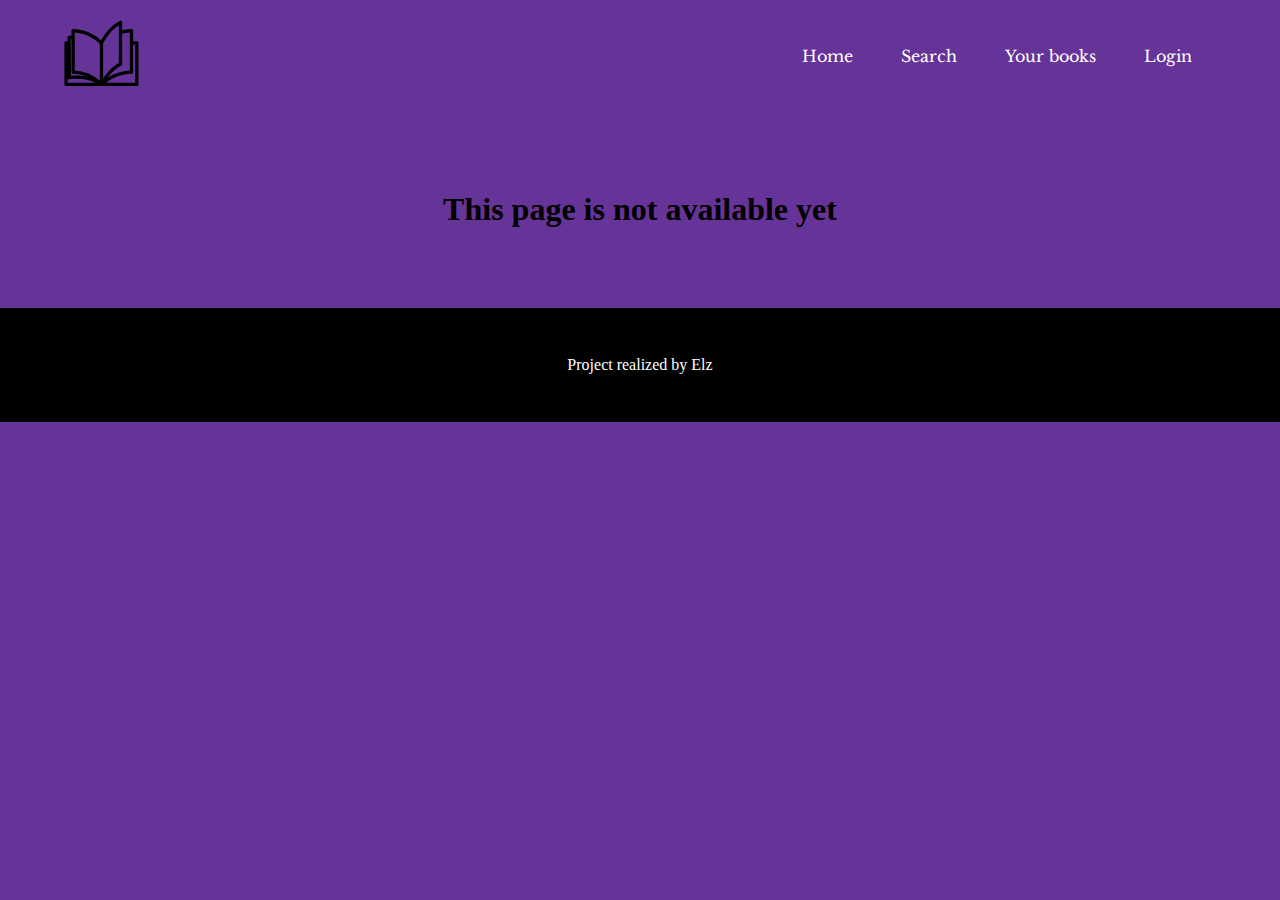
==== collection/collection.html @ 332c78cf "Added page's placeholders" ====
<!DOCTYPE html>
<html lang="en">
<head>
    <meta charset="UTF-8">
    <title>BookIn</title>

    <link rel="stylesheet" type="text/css" href="../style.css" />

</head>
<body>
    <div id="header">
        <div id="icon">
            <img src="../imgs/book.svg" />
        </div>
        <div id="navbar">
            <ul>
                <li>
                    <a href="../home/index.html">Home</a>
                </li>
                <li>
                    <a href="../search/search.html">Search</a>
                </li>
                <li>
                    <a href="">Your books</a>
                </li>
                <li>
                    <a href="../login/login.html">Login</a>
                </li>
            </ul>
        </div>
    </div>

    <div style="padding: 5rem;">
        <h1 style="text-align: center;">This page is not available yet</h1>
    </div>

    <div id="footer">
        <p>Project realized by Elz</p>
    </div>
</body>
</html>
---- style.css ----
@import url('https://fonts.googleapis.com/css2?family=Libre+Baskerville:wght@400;700&family=Silkscreen&display=swap');

* {
    margin: 0px;
    padding: 0px;
}

body {
    background-color: rebeccapurple;
}

#header {
    align-items: center;
    display: flex;
    flex-direction: row;
    justify-content: space-between;
    padding: 1rem 5%;
}

#header img {
    width: 75px;
}

#navbar ul {
    display: flex;
    list-style-type: none;
}

#navbar li {
    height: fit-content;
    margin: 0rem 1rem;
    width: fit-content;
}

#navbar a {
    color: white;
    font-family: 'Libre Baskerville', serif;
    padding: 1rem 0.5rem;
    text-decoration: none;
    width: 100%;
}

#navbar a:hover {
    background-color: white;
    border-radius: 10px;
    color: rebeccapurple;
    transition: 0.35s;
}

#footer {
    background-color: black;
    color: white;
    padding: 3rem;
    text-align: center;
}
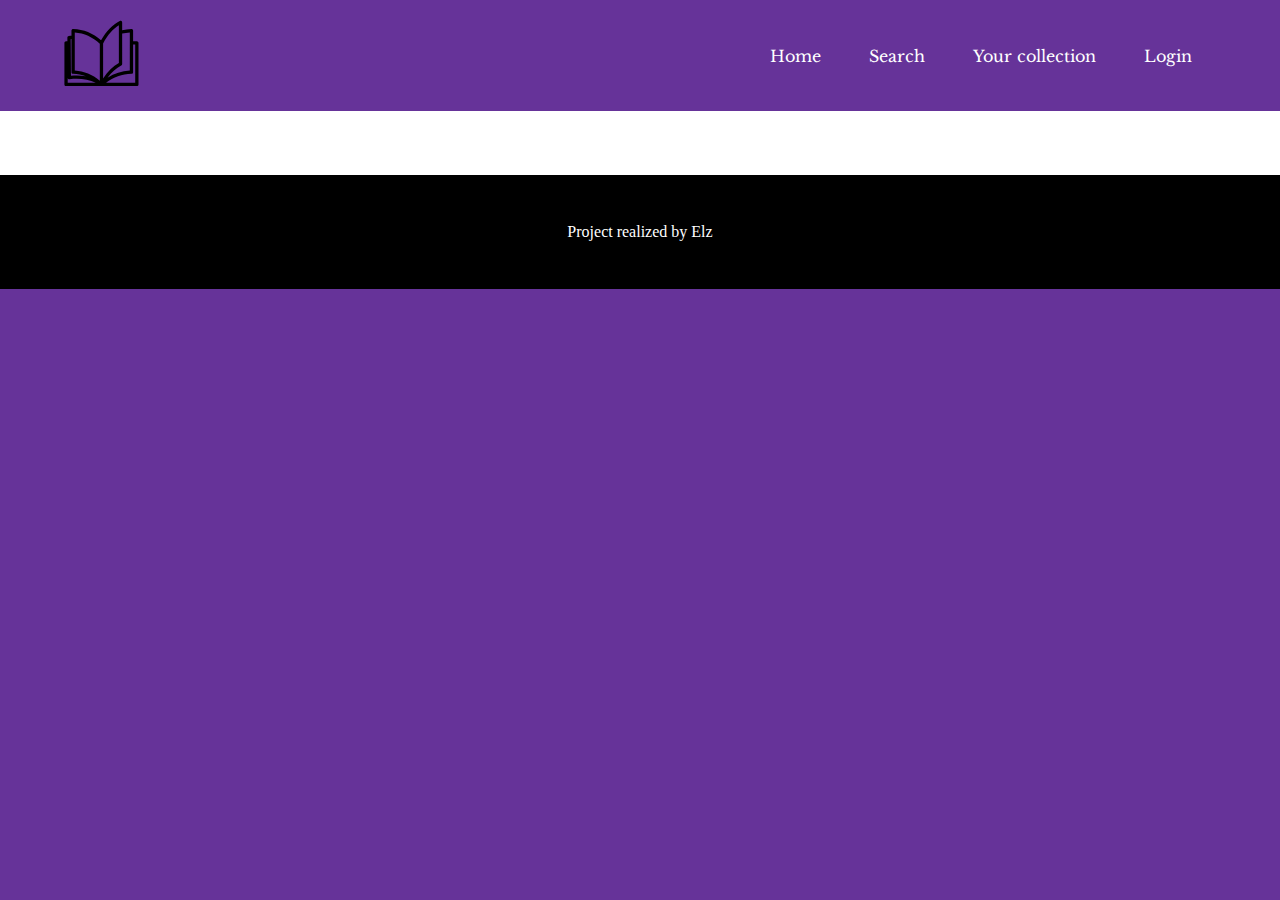
==== commit 46a09ee3: "Implemented basic and UI logic for collection page" ====
--- a/collection/collection.html
+++ b/collection/collection.html
@@ -5,7 +5,7 @@
     <title>BookIn</title>
 
     <link rel="stylesheet" type="text/css" href="../style.css" />
-
+    <link rel="stylesheet" type="text/css" href="./collectionStyle.css" />
 </head>
 <body>
     <div id="header">
@@ -21,7 +21,7 @@
                     <a href="../search/search.html">Search</a>
                 </li>
                 <li>
-                    <a href="">Your books</a>
+                    <a href="">Your collection</a>
                 </li>
                 <li>
                     <a href="../login/login.html">Login</a>
@@ -30,12 +30,44 @@
         </div>
     </div>
 
-    <div style="padding: 5rem;">
-        <h1 style="text-align: center;">This page is not available yet</h1>
+    <div id="mainContainer">
+        <div id="bookSlider">
+            
+        </div>
     </div>
 
     <div id="footer">
         <p>Project realized by Elz</p>
     </div>
+
+    <script>
+        const collectionContainer = document.querySelector('#bookSlider');
+        const collectionDimension = localStorage.getItem('collectionDimension') ? Number(localStorage.getItem('collectionDimension')) : 0;
+
+        for (let i=0; i<collectionDimension; i++) {
+            const info = JSON.parse(localStorage.getItem(`book${i}`));
+
+            let node = document.createElement('div');
+            node.classList.add('bookContainer');
+
+            console.log(info.img);
+            node.innerHTML = `
+                <div class="leftBookContainer">
+                    <img src="${info.img}">
+                </div>
+                <div class="rightBookContainer">
+                    <div class="bookInfo">
+                        <h5>Title</h5>
+                        <p>${info.title}</p>
+                        <h5>Authors</h5>
+                        <p>${info.authors}</p>
+                    </div>
+                    <button type="button" class="removeBook">Remove from your collection</button>
+                </div>
+            `;
+
+            collectionContainer.appendChild(node);
+        }
+    </script>
 </body>
 </html>--- a/style.css
+++ b/style.css
@@ -13,6 +13,7 @@
     align-items: center;
     display: flex;
     flex-direction: row;
+    flex-wrap: wrap;
     justify-content: space-between;
     padding: 1rem 5%;
 }
@@ -52,4 +53,4 @@
     color: white;
     padding: 3rem;
     text-align: center;
-}+}
--- a/collection/collectionStyle.css
+++ b/collection/collectionStyle.css
@@ -0,0 +1,78 @@
+#mainContainer {
+    align-items: center;
+    background-color: white;
+    font-family: 'Libre Baskerville', serif;
+    padding: 2rem 0;
+}
+
+#bookSlider {
+    display: flex;
+    flex-direction: column;
+    gap: 4rem;
+    margin: 0 auto;
+    width: fit-content;
+}
+
+.bookContainer {
+    align-items: center;
+    background-color: white;
+    border-radius: 10px;
+    box-shadow: 5px 5px 5px 5px #542881;
+    display: flex;
+    flex-direction: row;
+    flex-grow: 1;
+    flex-wrap: wrap;
+    gap: 2rem;
+    padding: 3rem;
+    width: fit-content;
+}
+
+.bookContainer img {
+    height: 300px;
+}
+
+.rightBookContainer {
+    height: 100%;
+}
+
+.bookInfo {
+    display: flex;
+    flex-direction: column;
+    font-family: 'Libre Baskerville', serif;
+    margin-right: 3rem;
+    width: 300px;
+}
+
+.bookInfo h5 {
+    background-color: rebeccapurple;
+    border-radius: 5px;
+    color: white;
+    margin-bottom: 0.5rem;
+    padding: 5px;
+    width: fit-content;
+}
+
+.bookInfo p {
+    margin-bottom: 2rem;
+}
+
+.removeBook {
+    background-color: rebeccapurple;
+    border: none;
+    border-radius: 5px;
+    box-shadow: 0px 5px 5px #542881;
+    color: white;
+    cursor: pointer;
+    font-family: 'Libre Baskerville', serif;
+    font-size: 1rem;
+    height: fit-content;
+    padding: 1rem;
+    width: 300px;
+
+    position: relative;
+    bottom: 0;
+}
+
+.removeBook:active {
+    transform: translateY(2px);
+}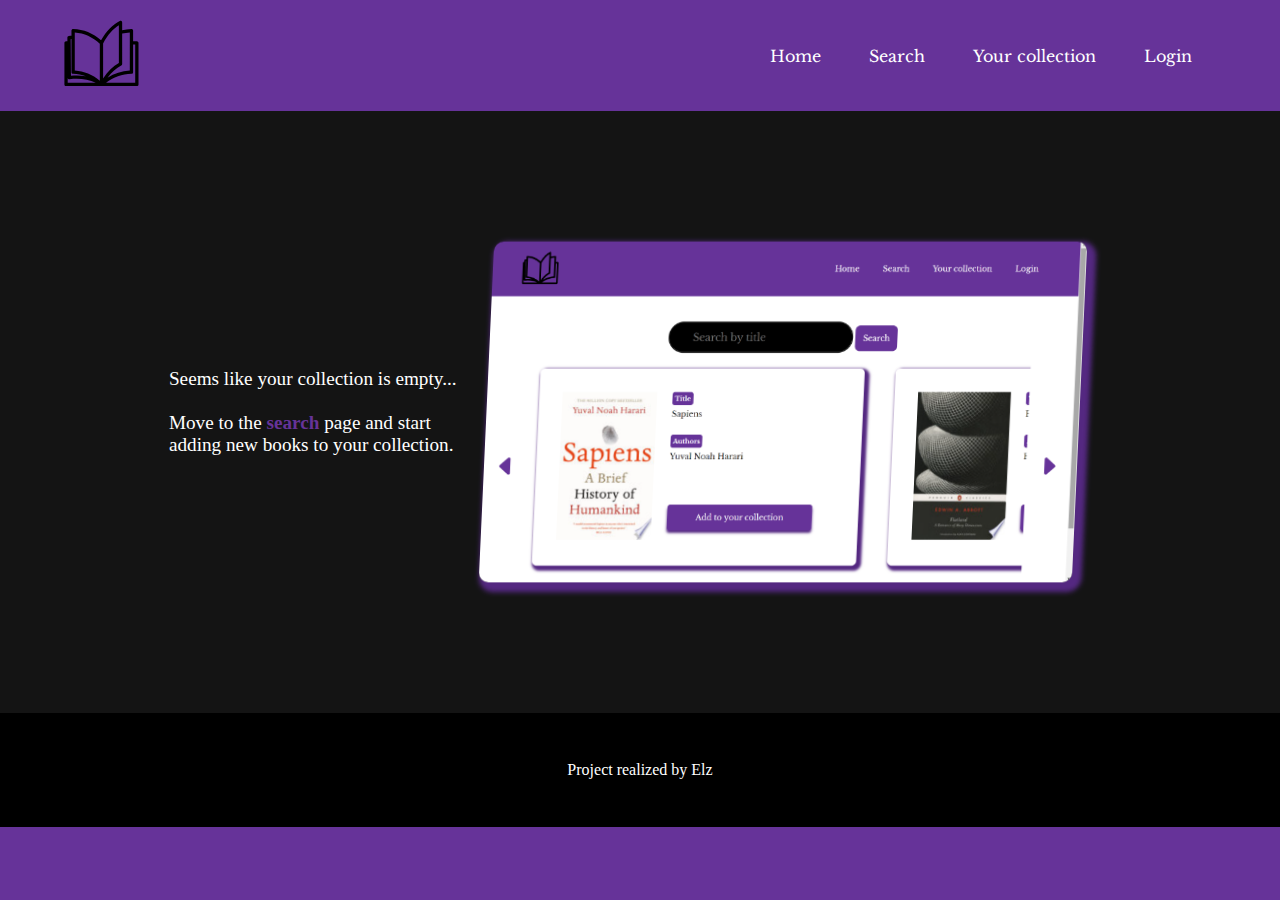
==== commit 0bd4b9a9: "Added alert page showing when collection is empty" ====
--- a/collection/collection.html
+++ b/collection/collection.html
@@ -2,7 +2,7 @@
 <html lang="en">
 <head>
     <meta charset="UTF-8">
-    <title>BookIn</title>
+    <title>NotSoGoodReads</title>
 
     <link rel="stylesheet" type="text/css" href="../style.css" />
     <link rel="stylesheet" type="text/css" href="./collectionStyle.css" />
@@ -30,6 +30,18 @@
         </div>
     </div>
 
+    <div id="noBookFound" style="display:none;">
+        <div id="redirectAlert">
+            <div class="infoContainer">
+                <p>Seems like your collection is empty...
+                    <br/><br />
+                    Move to the <a href="../search/search.html">search</a> page and start adding new books to your collection.
+                </p>
+            </div>
+            <img src="../imgs/preview_search.png" />
+        </div>
+    </div>
+    
     <div id="mainContainer">
         <div id="bookSlider">
             
@@ -40,34 +52,6 @@
         <p>Project realized by Elz</p>
     </div>
 
-    <script>
-        const collectionContainer = document.querySelector('#bookSlider');
-        const collectionDimension = localStorage.getItem('collectionDimension') ? Number(localStorage.getItem('collectionDimension')) : 0;
-
-        for (let i=0; i<collectionDimension; i++) {
-            const info = JSON.parse(localStorage.getItem(`book${i}`));
-
-            let node = document.createElement('div');
-            node.classList.add('bookContainer');
-
-            console.log(info.img);
-            node.innerHTML = `
-                <div class="leftBookContainer">
-                    <img src="${info.img}">
-                </div>
-                <div class="rightBookContainer">
-                    <div class="bookInfo">
-                        <h5>Title</h5>
-                        <p>${info.title}</p>
-                        <h5>Authors</h5>
-                        <p>${info.authors}</p>
-                    </div>
-                    <button type="button" class="removeBook">Remove from your collection</button>
-                </div>
-            `;
-
-            collectionContainer.appendChild(node);
-        }
-    </script>
+    <script src="collectionScript.js"></script>
 </body>
 </html>--- a/collection/collectionStyle.css
+++ b/collection/collectionStyle.css
@@ -1,3 +1,47 @@
+#noBookFound {
+    background-color: rgb(20, 20, 20);
+    margin: auto;
+    padding: 3rem 0;
+    width: 100%;
+}
+
+#redirectAlert {
+    align-items: center;
+    color: white;
+    display: flex;
+    flex-wrap: wrap;
+    margin: 0 auto;
+    padding: 5rem 0;
+    width: 80%;
+}
+
+#redirectAlert img {
+    border-radius: 10px;
+    box-shadow: 5px 5px 5px 5px #542881;
+    transform: rotateY(15deg) rotateX(-10deg);
+    transform-style: preserve-3d;
+    width: 60%;
+}
+
+.infoContainer {
+    margin-left: 4%;
+    width: 30%;
+}
+
+.infoContainer p {
+    font-size: 1.2rem;
+}
+
+.infoContainer a {
+    color: rebeccapurple;
+    font-weight: 700;
+    text-decoration: none;
+}
+
+.infoContainer a:hover {
+    text-decoration: underline;
+}
+
 #mainContainer {
     align-items: center;
     background-color: white;
@@ -14,24 +58,27 @@
 }
 
 .bookContainer {
-    align-items: center;
     background-color: white;
     border-radius: 10px;
     box-shadow: 5px 5px 5px 5px #542881;
+    padding: 3rem;
+    width: fit-content;
+}
+
+.upperBookContainer {
+    align-items: center;
     display: flex;
     flex-direction: row;
     flex-grow: 1;
     flex-wrap: wrap;
     gap: 2rem;
-    padding: 3rem;
-    width: fit-content;
 }
 
-.bookContainer img {
-    height: 300px;
+.upLeftBookContainer img {
+    width: 200px;
 }
 
-.rightBookContainer {
+.upRightBookContainer {
     height: 100%;
 }
 
@@ -56,7 +103,7 @@
     margin-bottom: 2rem;
 }
 
-.removeBook {
+button {
     background-color: rebeccapurple;
     border: none;
     border-radius: 5px;
@@ -67,12 +114,45 @@
     font-size: 1rem;
     height: fit-content;
     padding: 1rem;
-    width: 300px;
-
-    position: relative;
-    bottom: 0;
 }
 
-.removeBook:active {
+button:active {
     transform: translateY(2px);
+}
+
+.removeBook {
+    bottom: 0;
+    position: relative;
+    width: 300px;
+}
+
+.lowerBookContainer {
+    align-items: center;
+    display: flex;
+    flex-direction: row;
+    flex-wrap: wrap;
+    justify-content: space-between;
+    padding-top: 3rem;
+    width: 100%; 
+}
+
+.lowerBookContainer h5 {
+    margin-bottom: 1rem;
+}
+
+.lowerBookContainer textarea {
+    background: none;
+    border: none;
+    border-bottom: solid 1px black;
+    color: black;
+    height: fit-content;
+}
+
+.lowerBookContainer textarea {
+    background: none;
+    border: none;
+    border-bottom: solid 1px black;
+    color: black;
+    height: fit-content;
+    width: 140px;
 }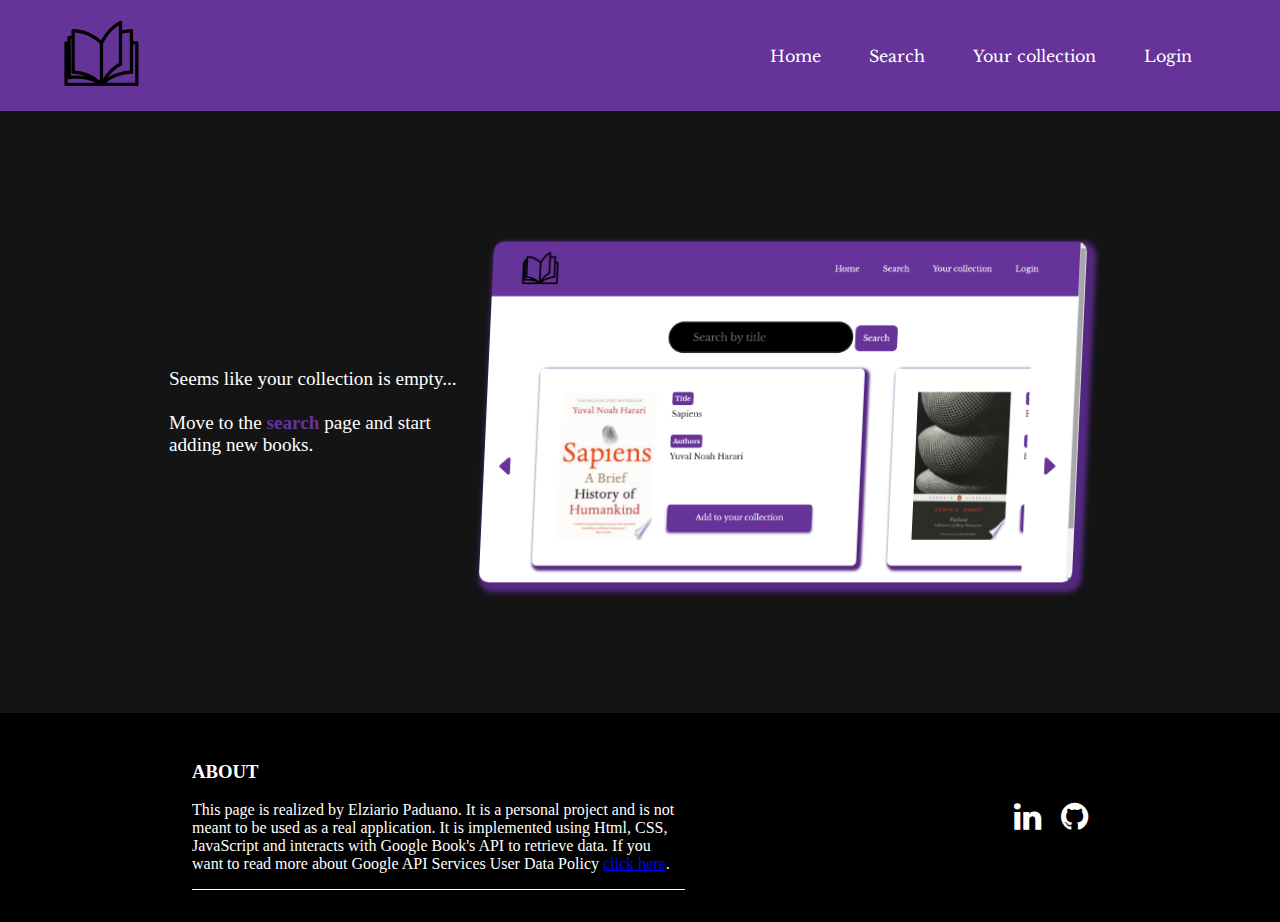
==== commit 16aa0f71: "Added footer section in the collection page" ====
--- a/collection/collection.html
+++ b/collection/collection.html
@@ -35,7 +35,7 @@
             <div class="infoContainer">
                 <p>Seems like your collection is empty...
                     <br/><br />
-                    Move to the <a href="../search/search.html">search</a> page and start adding new books to your collection.
+                    Move to the <a href="../search/search.html">search</a> page and start adding new books.
                 </p>
             </div>
             <img src="../imgs/preview_search.png" />
@@ -49,9 +49,18 @@
     </div>
 
     <div id="footer">
-        <p>Project realized by Elz</p>
+        <div id="footerLeft">
+            <h3>ABOUT</h3>
+            <br/>
+            <p>This page is realized by Elziario Paduano. It is a personal project and is not meant to be used as a real application. It is implemented using Html, CSS, JavaScript and interacts with Google Book's API to retrieve data. If you want to read more about Google API Services User Data Policy <a href="https://developers.google.com/terms/api-services-user-data-policy">click here</a>.
+            </p>
+        </div>
+        <div id="footerRight">
+            <a href="https://www.linkedin.com/in/elziario-paduano/"><i class="fa fa-linkedin"></i></a>
+            <a href="https://www.github.com/elzpad"><i class="fa fa-github"></i></a>
+        </div>
     </div>
 
     <script src="collectionScript.js"></script>
 </body>
-</html>+</html>
--- a/style.css
+++ b/style.css
@@ -1,4 +1,5 @@
 @import url('https://fonts.googleapis.com/css2?family=Libre+Baskerville:wght@400;700&family=Silkscreen&display=swap');
+@import url('https://cdnjs.cloudflare.com/ajax/libs/font-awesome/4.7.0/css/font-awesome.min.css');
 
 * {
     margin: 0px;
@@ -34,6 +35,7 @@
 }
 
 #navbar a {
+    border-radius: 10px;
     color: white;
     font-family: 'Libre Baskerville', serif;
     padding: 1rem 0.5rem;
@@ -43,14 +45,36 @@
 
 #navbar a:hover {
     background-color: white;
-    border-radius: 10px;
     color: rebeccapurple;
     transition: 0.35s;
 }
 
 #footer {
+    align-items: center;
     background-color: black;
     color: white;
-    padding: 3rem;
-    text-align: center;
+    display: flex;
+    justify-content: space-between;
+    padding: 2rem 15%;
 }
+
+#footerLeft {
+    border-bottom: solid 1px white;
+    padding: 1rem 0;
+    width: 55%;
+}
+
+#footerRight {
+    height: fit-content;
+    width: fit-content;
+}
+
+#footerRight i {
+    color: white;
+    font-size: 2rem;
+    margin-left: 1rem;
+}
+
+#footerRight i:hover {
+    color: rebeccapurple;
+}